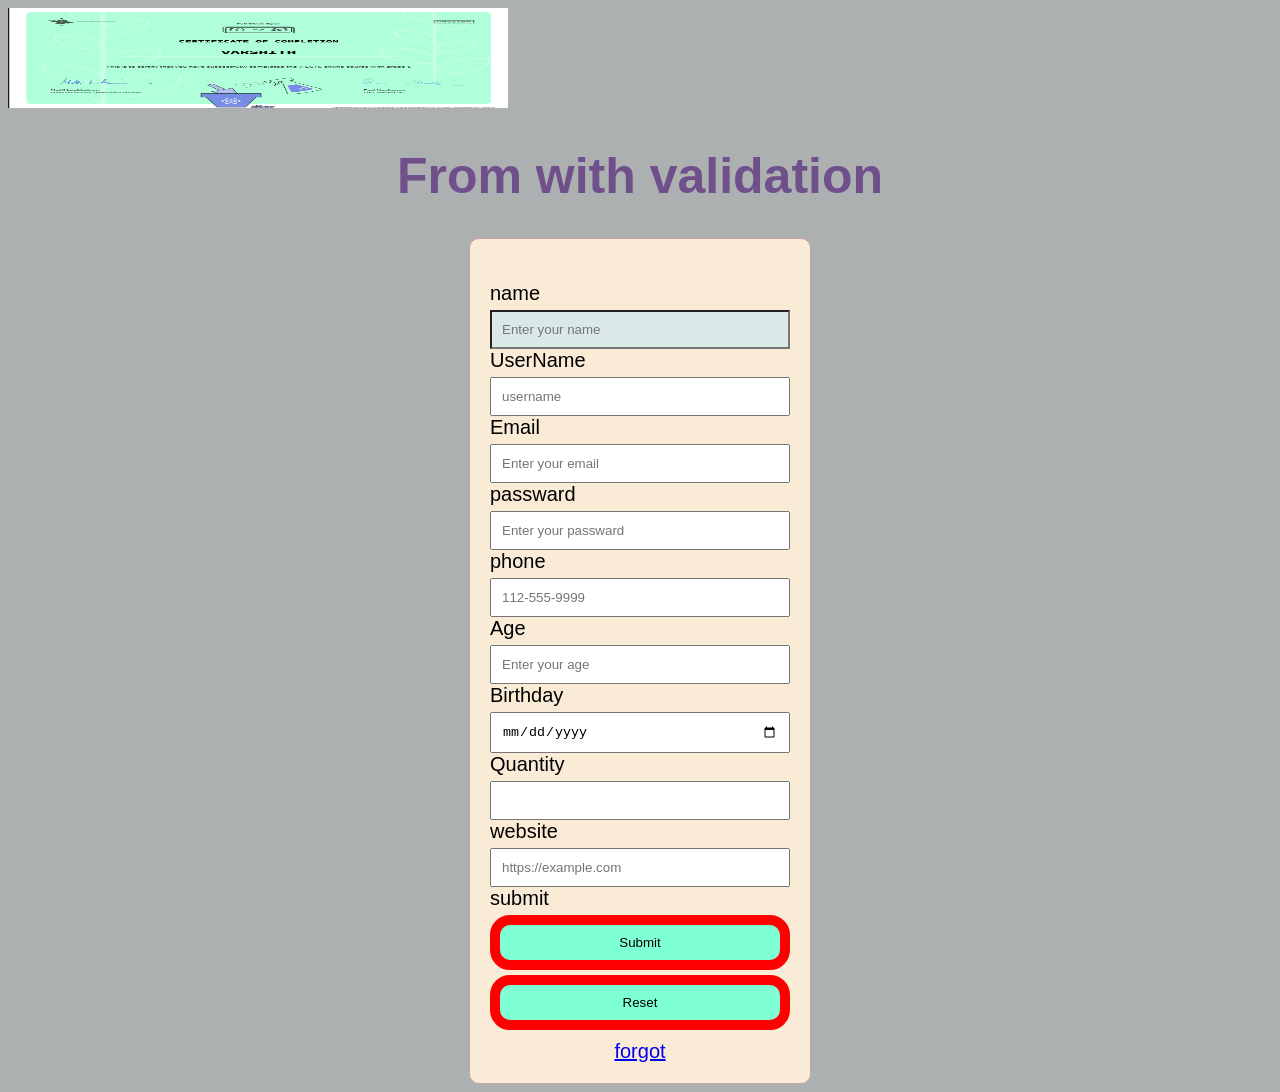
==== index.html @ 9672a35d "Changesuploaded" ====
<!-- <!DOCTYPE html>
<html lang="en">
<head>
    <meta charset="UTF-8">
    <meta name="viewport" content="width=device-width, initial-scale=1.0">
    <title>Document</title>
</head>
<body>
    <h1>Basic form</h1>
    <label for="Name">Name</label>
    <input type="text"  placeholder="Enter yourname" id="name" required>
    <br>
    <label for="Email">Email</label>
    <input type="email" placeholder="Enter yourname" id="Email" required>
    <br>
<label for="">passward</label>
<input type="password" placeholder="enter passward" id="passward" required>
<br>
<label for="number">number</label>
<input type="number" placeholder="enter number" id="number" min="10" max="10">
<br>
<label for="">Birthday</label>
<input type="date" name="enter your dod">

<br>
<h5>select your courses</h5>
<label for="">
    <input type="checkbox" value ="java">Java</label><br>
    <input type="checkbox" value ="html">Html</label><br>
    <input type="checkbox" value ="python">python</label><br>
    <input type="checkbox" value ="css">css</label><br>
    <input type="checkbox" value ="sql">sql</label><br>
    <br>
    <br>
<h4>select your gender</h4>
    <label for="">
        <input type="radio" value ="female">female</label><br>
        <input type="radio" value ="male">male</label><br>
        <input type="button">button </button>
        <br>
        <label for="">search</label>
        <input type="search">
        <br>
        <label for="">phone</label>
        <input type="tel" name="999-222-4444" pattern="[0-9]{3}-[0-9]{3}-[0-9]{4}">
        <input type="url">
        <textarea name="" id="">Adrress</textarea>
</body>
</html> -->





<!DOCTYPE html>
<html lang="en">
<head>
    <meta charset="UTF-8">
    <meta name="viewport" content="width=, initial-scale=1.0">
    <title>Document</title>
</head>
<style>
body{
    background-color: rgb(173, 176, 177);
    font-size: 20px;
    font-family: 'Franklin Gothic Medium', 'Arial Narrow', Arial, sans-serif;
    border: 5px;
}

    #name{
       background-color: rgb(219, 232, 232);
    }
 
    .frm{
        background-color: rgb(230, 186, 133);
        height: 100%;
        width: 15%;
        padding: 25px;
    }
    button{
        background-color: aquamarine;
        color: black;
        cursor: pointer;
        border: 10px solid red;
        border-radius: 20px;
    }
    input,
    textarea,
    button{
        width: 100%;
        padding: 10px;
        margin-top: 5px;
        box-sizing: border-box;
        
    }
    button:hover{
        background-color: azure;
    }
    label{
        display:contents;
        margin-top: 10px;
    }
  form{
     width: 300px;
     margin: 0 auto;
     padding: 20px;
     border: 1px solid rgb(198, 166, 166);
     border-radius: 10px;
     background-color: antiquewhite;
  }
  .fgp{
    text-align: center;
    margin-top: 10px;
  }
</style>
<body>
    <img src="/pbl certificate].png" alt="varshith certificate" width="500px" height="100px">
    <center>
    <h1 style="color: rgb(111, 80, 139); font-size: 50px;">From with validation</h1>
</center>
    <form action="https://www.youtube.com/">
        <br>
        <label for="">name</label>
        <br>
        <input type="text" placeholder="Enter your name" id="name">
        <br>
        <label for="">UserName</label>
        <br>
        <input type="text" placeholder="username" id="un">
        <br>
        <label for="">Email</label>
        <br>
        <input type="text" placeholder="Enter your email" id="em">
        <br>
        <label for="">passward</label>
        <br>
        <input type="password" placeholder="Enter your passward" id="psw">
        <br>
        <label for="">phone</label>
        <input type="tel" placeholder="112-555-9999" pattern="[0-9]{3}-[0-9]{3}-[0-9]{4}">
        <br>
        <label for="">Age</label>
        <br>
        <input type="number" placeholder="Enter your age">
        <br>
        <label for="">Birthday</label>
        <br>
        <input type="date">
        <br>
        <label for="">Quantity</label>
        <br>
        <input type="text">
        <br>
        <label for="">website</label>
        <br>
        <input type="url" placeholder="https://example.com">
        <br>
        <label for="">submit</label>
        <br>
   
        <button type="submit">Submit</button><br>
        <button type="reset">Reset</button><br>
        <div class="fgp">
            <a href="/frg.html">forgot</a><br>
        </div>
       
    </form>
    
</body>
</html>
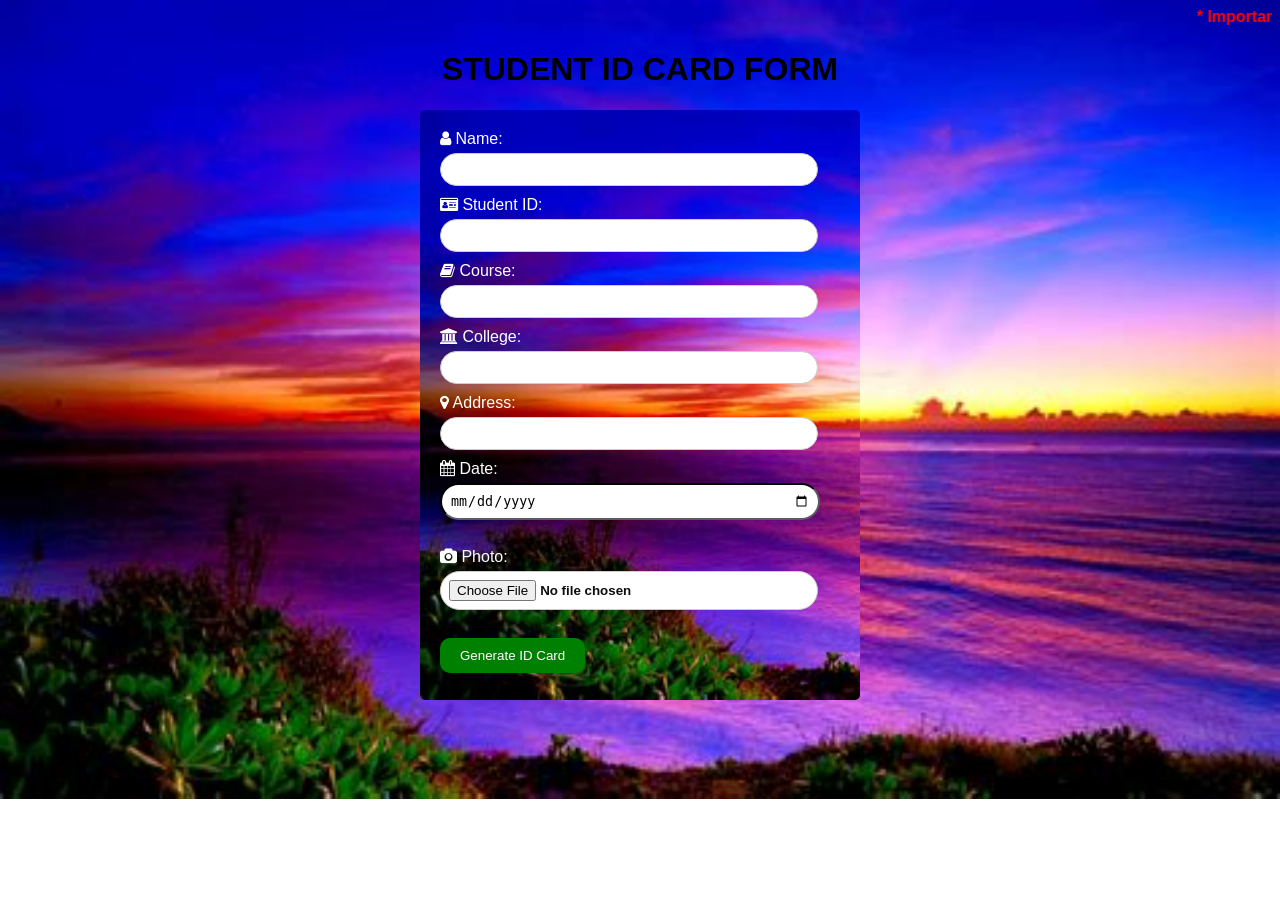
==== commit 9d735690: "idcardgeneratercodeadded" ====
--- a/index.html
+++ b/index.html
@@ -1,170 +1,291 @@
-<!-- <!DOCTYPE html>
-<html lang="en">
+<!DOCTYPE html>
+<html>
 <head>
-    <meta charset="UTF-8">
-    <meta name="viewport" content="width=device-width, initial-scale=1.0">
-    <title>Document</title>
+    <title>Student ID Card Generator</title>
+    <link rel="stylesheet" href="https://cdnjs.cloudflare.com/ajax/libs/font-awesome/4.7.0/css/font-awesome.min.css">
+    <script src="https://cdnjs.cloudflare.com/ajax/libs/dom-to-image/2.6.0/dom-to-image.min.js"></script>
+
+    <script src="https://cdn.jsdelivr.net/npm/@popperjs/core@2.9.2/dist/umd/popper.min.js" integrity="sha384-IQsoLXl5PILFhosVNubq5LC7Qb9DXgDA9i+tQ8Zj3iwWAwPtgFTxbJ8NT4GN1R8p" crossorigin="anonymous"></script>
+<script src="https://cdn.jsdelivr.net/npm/bootstrap@5.0.2/dist/js/bootstrap.min.js" integrity="sha384-cVKIPhGWiC2Al4u+LWgxfKTRIcfu0JTxR+EQDz/bgldoEyl4H0zUF0QKbrJ0EcQF" crossorigin="anonymous"></script>
+
+    <style>
+        body {
+            font-family: Arial, sans-serif;
+            background-image: url('bgr.jpg');
+            background-repeat: no-repeat;
+            background-size: cover;
+           
+        }
+
+        form {
+            max-width: 400px;
+            margin: 0 auto;
+            padding: 20px;
+            background-color:#001C30;
+            background-image: url('bgr.jpg');
+            background-repeat: no-repeat;
+            background-size: cover;
+            border-radius: 5px;
+            height: 550px;
+        }
+
+        form label {
+            display: block;
+            margin-bottom: 5px;
+            color: #fff;
+        }
+
+        form input[type="text"],
+        form input[type="file"] {
+            width: 90%;
+            padding: 8px;
+            margin-bottom: 10px;
+           border-top-right-radius: 50px;
+           border-bottom-right-radius: 50px;
+           border-top-left-radius: 50px;
+           border-bottom-left-radius: 50px;
+            border: 1px solid #ccc;
+            color: black;
+            font-weight: bold;
+        }
+
+        form button[type="submit"] {
+            padding: 10px 20px;
+            background-color: green;
+            color: #fff;
+            border: none;
+            border-radius: 10px;
+            cursor: pointer;
+        }
+
+        #id-card-container {
+            display: none;
+            justify-content: center;
+            align-items: center;
+            margin-top: 20px;
+        }
+
+        .id-card {
+            background-image: url('idback.jpg');
+            background-repeat: no-repeat;
+            background-size: cover;
+            width: 300px;
+            background-color: ghostwhite;
+            padding: 20px;
+            border-radius: 25px;
+            height: 500px;
+            border-color: #0e0e0f;
+        }
+
+        .id-card img#photo-preview {
+            width: 130px;
+            border-radius: 5px;
+            margin-bottom: 10px;
+            height: 130px;
+        }
+
+        .id-card h2,
+        .id-card p {
+            margin: 0;
+            font-size: 16px;
+            line-height: 1.5;
+            font-weight: bold;
+        }
+
+        .id-card p:not(:last-child) {
+            margin-bottom: 5px;
+        }
+
+        #qr-code {
+            width: 50px;
+            height: 50px;
+            margin: 10px auto;
+            display: block;
+        }
+
+        #download-link {
+
+display: block;
+
+text-align: center;
+
+margin-top: 20px;
+
+visibility: hidden;
+
+}
+
+
+
+        .navbar {
+            
+          padding: 10px;
+            display: flex;
+            align-items: center;
+            justify-content: center;
+        }
+
+        .navbar img {
+            margin-right: 10px;
+        }
+
+        .navbar h4 {
+            margin: 0;
+        }
+        #para {
+            font-size: 12px;
+            color: black;
+            margin-bottom: 0;
+            text-align: center;
+        }
+
+        /* @media only screen and (max-width: 600px) {
+            form {
+                max-width: 100%;
+                padding: 10px;
+            }
+
+            .id-card {
+                width: 100%;
+            }
+        } */
+    </style>
 </head>
 <body>
-    <h1>Basic form</h1>
-    <label for="Name">Name</label>
-    <input type="text"  placeholder="Enter yourname" id="name" required>
+    <marquee behavior="scroll" direction="left">
+        <strong style="color: red;"> * Important Notice:</strong>
+        Please enter the details in the form, click on "Generate ID Card," and ensure that each field contains a maximum of 20 characters.
+    </marquee>  
+    
+    <h1 style="color: black; text-align: center;">STUDENT ID CARD FORM</h1>
+  <form id="student-form">
+    
+    <label for="name"><i class="fa fa-user"></i> Name:</label>
+    <input type="text" id="name" maxlength="20" required><br>
+    
+    <label for="student-id"><i class="fa fa-id-card"></i> Student ID:</label>
+    <input type="text" id="student-id"  maxlength="20" required><br>
+    
+    <label for="course"><i class="fa fa-book"></i> Course:</label>
+    <input type="text" id="course" maxlength="20" required><br>
+    
+    <label for="college"><i class="fa fa-university"></i> College:</label>
+    <input type="text" id="college" maxlength="20" required><br>
+    
+    <label for="address"><i class="fa fa-map-marker"></i> Address:</label>
+    <input type="text" id="address"  maxlength="20" required><br>
+    
+    <label for="date"><i class="fa fa-calendar"></i> Date:</label>
+    <input style="border-radius: 25px; width: 90%;
+    padding: 8px;
+    margin-bottom: 10px; border-color: #0e0e0f;"  type="date" id="date" required><br>
     <br>
-    <label for="Email">Email</label>
-    <input type="email" placeholder="Enter yourname" id="Email" required>
+    <label for="photo"><i class="fa fa-camera"></i> Photo:</label>
+    <input style="background-color: #fff; color: #0e0e0f;" type="file" id="photo" accept="image/*" required><br>
     <br>
-<label for="">passward</label>
-<input type="password" placeholder="enter passward" id="passward" required>
-<br>
-<label for="number">number</label>
-<input type="number" placeholder="enter number" id="number" min="10" max="10">
-<br>
-<label for="">Birthday</label>
-<input type="date" name="enter your dod">
-
-<br>
-<h5>select your courses</h5>
-<label for="">
-    <input type="checkbox" value ="java">Java</label><br>
-    <input type="checkbox" value ="html">Html</label><br>
-    <input type="checkbox" value ="python">python</label><br>
-    <input type="checkbox" value ="css">css</label><br>
-    <input type="checkbox" value ="sql">sql</label><br>
-    <br>
-    <br>
-<h4>select your gender</h4>
-    <label for="">
-        <input type="radio" value ="female">female</label><br>
-        <input type="radio" value ="male">male</label><br>
-        <input type="button">button </button>
-        <br>
-        <label for="">search</label>
-        <input type="search">
-        <br>
-        <label for="">phone</label>
-        <input type="tel" name="999-222-4444" pattern="[0-9]{3}-[0-9]{3}-[0-9]{4}">
-        <input type="url">
-        <textarea name="" id="">Adrress</textarea>
-</body>
-</html> -->
-
-
-
-
-
-<!DOCTYPE html>
-<html lang="en">
-<head>
-    <meta charset="UTF-8">
-    <meta name="viewport" content="width=, initial-scale=1.0">
-    <title>Document</title>
-</head>
-<style>
-body{
-    background-color: rgb(173, 176, 177);
-    font-size: 20px;
-    font-family: 'Franklin Gothic Medium', 'Arial Narrow', Arial, sans-serif;
-    border: 5px;
-}
-
-    #name{
-       background-color: rgb(219, 232, 232);
-    }
- 
-    .frm{
-        background-color: rgb(230, 186, 133);
-        height: 100%;
-        width: 15%;
-        padding: 25px;
-    }
-    button{
-        background-color: aquamarine;
-        color: black;
-        cursor: pointer;
-        border: 10px solid red;
-        border-radius: 20px;
-    }
-    input,
-    textarea,
-    button{
-        width: 100%;
-        padding: 10px;
-        margin-top: 5px;
-        box-sizing: border-box;
-        
-    }
-    button:hover{
-        background-color: azure;
-    }
-    label{
-        display:contents;
-        margin-top: 10px;
-    }
-  form{
-     width: 300px;
-     margin: 0 auto;
-     padding: 20px;
-     border: 1px solid rgb(198, 166, 166);
-     border-radius: 10px;
-     background-color: antiquewhite;
-  }
-  .fgp{
-    text-align: center;
-    margin-top: 10px;
-  }
-</style>
-<body>
-    <img src="/pbl certificate].png" alt="varshith certificate" width="500px" height="100px">
-    <center>
-    <h1 style="color: rgb(111, 80, 139); font-size: 50px;">From with validation</h1>
-</center>
-    <form action="https://www.youtube.com/">
-        <br>
-        <label for="">name</label>
-        <br>
-        <input type="text" placeholder="Enter your name" id="name">
-        <br>
-        <label for="">UserName</label>
-        <br>
-        <input type="text" placeholder="username" id="un">
-        <br>
-        <label for="">Email</label>
-        <br>
-        <input type="text" placeholder="Enter your email" id="em">
-        <br>
-        <label for="">passward</label>
-        <br>
-        <input type="password" placeholder="Enter your passward" id="psw">
-        <br>
-        <label for="">phone</label>
-        <input type="tel" placeholder="112-555-9999" pattern="[0-9]{3}-[0-9]{3}-[0-9]{4}">
-        <br>
-        <label for="">Age</label>
-        <br>
-        <input type="number" placeholder="Enter your age">
-        <br>
-        <label for="">Birthday</label>
-        <br>
-        <input type="date">
-        <br>
-        <label for="">Quantity</label>
-        <br>
-        <input type="text">
-        <br>
-        <label for="">website</label>
-        <br>
-        <input type="url" placeholder="https://example.com">
-        <br>
-        <label for="">submit</label>
-        <br>
-   
-        <button type="submit">Submit</button><br>
-        <button type="reset">Reset</button><br>
-        <div class="fgp">
-            <a href="/frg.html">forgot</a><br>
+    <button type="submit"></i> Generate ID Card</button>
+</form>
+
+    <div id="id-card-container" >
+        <div class="id-card">
+            <div class="navbar">
+                <img src="sritw.jpg" alt="" width="50px" height="50px">
+                <center><h2>Khammam CENTER STUDENT GATE PASS</h2></center>
+                <img src="sritw 2.jpg" alt="" width="60px" height="50px">
+            </div>
+            <hr>
+            <center>
+                <img id="photo-preview" src="" alt="Student Photo">
+                <h2 id="name-preview"></h2>
+            </center>
+            <p id="student-id-preview"></p>
+            <p id="course-preview"></p>
+            <p id="college-preview"></p>
+            <p id="address-preview"></p>
+            <p id="date-preview"></p>
+            <div>
+            <img id="qr-code" src="" alt="QR Code">
+       <p id="para"> Khammam, Telangana 507002</p>
+            <a id="download-link" href="#"  download="student-id-card.png">Download</a>
+          
+
         </div>
-       
-    </form>
-    
+    </div>
+
+    <!-- Include the dom-to-image library -->
+    <script src="https://cdnjs.cloudflare.com/ajax/libs/dom-to-image/2.6.0/dom-to-image.min.js"></script>
+    
+
+    <script>
+        document.getElementById("student-form").addEventListener("submit", function (event) {
+            event.preventDefault();
+
+            // Fetching form values
+            var name = document.getElementById("name").value;
+            var studentId = document.getElementById("student-id").value;
+            var course = document.getElementById("course").value;
+            var college = document.getElementById("college").value;
+            var address = document.getElementById("address").value;
+            // var startDate = new Date(document.getElementById("date").value);
+            // var endDate = new Date(startDate.getFullYear(), startDate.getMonth() + 6, startDate.getDate());
+
+            // // Format the end date as "Month Year" (e.g., "June 2023")
+            // var endDateFormatOptions = { day: "2-digit", month: "2-digit", year: "numeric" };
+
+            // var formattedEndDate = endDate.toLocaleDateString(undefined, endDateFormatOptions);
+
+            var startDate = new Date(document.getElementById("date").value);
+var endDate = new Date(startDate.getTime());
+endDate.setMonth(endDate.getMonth() + 6);
+
+// Format the end date as "dd/mon/yyyy"
+var endDateFormatOptions = { day: "2-digit", month: "short", year: "numeric" };
+var formattedEndDate = endDate.toLocaleDateString("en-US", endDateFormatOptions);
+
+
+            var photo = document.getElementById("photo").files[0];
+
+            // Displaying form values on ID card
+            document.getElementById("photo-preview").src = URL.createObjectURL(photo);
+            document.getElementById("name-preview").innerText = name;
+            document.getElementById("student-id-preview").innerText = "Student ID: " + studentId;
+            document.getElementById("course-preview").innerText = "Course: " + course;
+            document.getElementById("college-preview").innerText = "College: " + college;
+            document.getElementById("address-preview").innerText = "Address: " + address;
+            document.getElementById("date-preview").innerText = "Valid Until: " + formattedEndDate;
+
+            // Generate and display QR code
+            var qrCodeData = "Organization: Task \n" +
+                "Name: " + name + "\n" +
+                "Student ID: " + studentId + "\n" +
+                "Course: " + course + "\n" +
+                "College: " + college + "\n" +
+                "Address: " + address + "\n" +
+                "Valid Until: " + formattedEndDate;
+
+            var qrCodeUrl = "https://api.qrserver.com/v1/create-qr-code/?size=150x150&data=" + encodeURIComponent(qrCodeData);
+            document.getElementById("qr-code").src = qrCodeUrl;
+
+            // Show/hide the form and ID card container
+            var form = document.getElementById("student-form");
+            var idCardContainer = document.getElementById("id-card-container");
+
+            if (form.style.display === "none") {
+                form.style.display = "block";
+                idCardContainer.style.display = "none";
+            } else {
+                form.style.display = "none";
+                idCardContainer.style.display = "flex";
+            }
+
+            // Generate download link
+            domtoimage.toBlob(document.getElementById("id-card-container"))
+                .then(function (blob) {
+                    var link = document.getElementById("download-link");
+                    link.href = URL.createObjectURL(blob);
+                    link.style.visibility = "visible";
+                });
+        });
+    </script>
 </body>
 </html>
